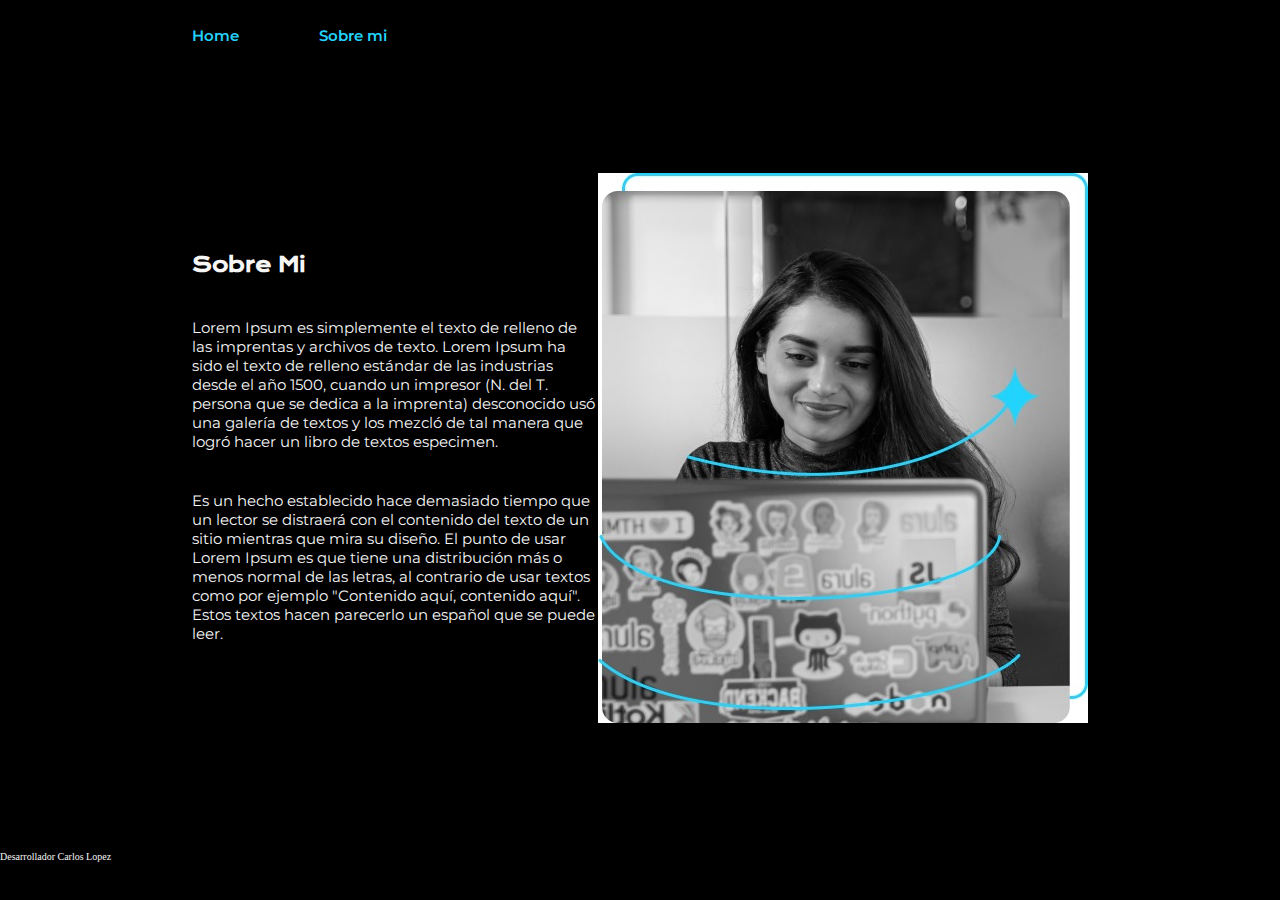
==== about.html @ 7e616ca5 "Franco Orellana Calderon" ====
<!DOCTYPE html>
<html lang="en">
<head>
    <meta charset="UTF-8">
    <meta name="viewport" content="width=device-width, initial-scale=1.0">
    <link rel="preconnect" href="https://fonts.googleapis.com">
<link rel="preconnect" href="https://fonts.gstatic.com" crossorigin>
<link href="https://fonts.googleapis.com/css2?family=Krona+One&display=swap" rel="stylesheet">
<link rel="preconnect" href="https://fonts.googleapis.com">
<link rel="preconnect" href="https://fonts.gstatic.com" crossorigin>
<link href="https://fonts.googleapis.com/css2?family=Krona+One&family=Montserrat:ital,wght@0,100..900;1,100..900&display=swap" rel="stylesheet">    
<title>Negocio Digital</title>
    <link rel="stylesheet" href="style.css">
</head>
<body> 
    <header class="header">
        <nav class="header__menu">
            <a href="index.html" class="header_menu_link">Home</a>
            <a href="SobreMi.html" class="header_menu_link">Sobre mi</a>
        </nav>
    </header>
    <main class="Presentation">
        <section class="Presentation__cont">
            <h1 class="Presentation_cont_Titl">Sobre Mi</h1>
            <p class="Presentation_cont_Txt">
                Lorem Ipsum es simplemente el texto de relleno de las imprentas y archivos de texto. 
                Lorem Ipsum ha sido el texto de relleno estándar de las industrias desde el año 1500,
                 cuando un impresor (N. del T. persona que se dedica a la imprenta) desconocido usó una galería de textos y 
                 los mezcló de tal manera que logró hacer un libro de textos especimen. 
            </p>
            <p class="Presentation_cont_Txt">
                Es un hecho establecido hace demasiado tiempo que un lector se distraerá con el contenido del 
                texto de un sitio mientras que mira su diseño. El punto de usar Lorem Ipsum es que tiene una distribución más o menos normal de las letras, al contrario de usar textos como por ejemplo "Contenido aquí, contenido aquí". Estos textos hacen parecerlo un español que se puede leer.
            </p>
        </section>
        <img src="WhatsApp Image 2025-03-17 at 08.09.15.jpeg" alt="">  
    </main>
    <footer class="text_inf">
        <p class="Desarrollador">Desarrollador Carlos Lopez</p>
    </footer>
</body>
</html>
---- style.css ----
@import url('https://fonts.googleapis.com/css2?family=Krona+One&display=swap');

:root {
    --Primary-color: #000000;
    --Secundary-color:#f6f6f6;
    --Terciary-color:#22d4fd;
    --hover-color: #d3d3d3;
    --fuente-krona: "Krona One", sans-serif;
    --fuente-Monserrat: Montserrat;
}
*{
  margin: 0;
  padding: 0;
}
html{
    font-size: 62.5%;
}
body{
    background-color: var(--Primary-color);
    color: var(--Secundary-color);
    box-sizing: border-box;
}
.header {
    padding: 2% 0 0% 15%;
}
.header__menu {
    display: flex;
    gap: 80px;
}
.header_menu_link{
    font-family: var(--fuente-Monserrat);
    font-size: 1.5rem;
    font-weight: 600;
    color: var(--Terciary-color);
    text-decoration: none;
}

.Presentation{
    display: flex;
    align-items: center;
    justify-content: space-between;
    margin: 10% 15%;
}
.Presentation__cont{
    width: 50%;
   display: flex;
   flex-direction: column;
   gap: 40px;
}
.Presentation_cont_Titl{
    font-family: var(--fuente-krona);
    font-size: 2rem;
}
.Titulo1{
    color: var(--Terciary-color);
}

.Presentation_cont_Txt {
    font-family: var(--fuente-Monserrat);
    font-size: 1.5rem;
}
.Presentation_cont_Link {
    display: flex;
    flex-direction: column;
    justify-content: space-between;
    align-items: center;
    gap: 32px;
}
.Presentation_Link_Subtitle{
    font-family: var(--fuente-krona);
    font-weight: 400;
    font-size: 1.5rem;
}
.Presentation_cont_Link1{
    display: flex;
    justify-content: center;
    gap: 16px;
    border: 2px solid var(--Terciary-color);
    width: 50%;
    text-align: center;
    border-radius: 8px;
    font-size: 1.5rem;
    font-weight: 600;
    padding: 21.5px 0;
    text-decoration: none;
    color: var(--Secundary-color);
    font-family: var(--fuente-Monserrat);    
}
.Presentation_cont_Link1:hover{
    background-color: var(--hover-color);
}
.Presentation__img{
    width: 50%;
}
.footer{
    color: var(--Primary-color);
    background-color: var(--Terciary-color);
    padding: 24px;
    text-align: center;
    font-family: var(--fuente-Monserrat);
    font-size: 1.2rem;
    font-weight: 400;
}
@media(max-width: 1200px){
    .header{
        padding: 10%;

    }
    .header__menu{
        justify-content: center;
    }
    .Presentation{
        flex-direction: column-reverse;
        padding: 5%;
    }
    .Presentation__cont{
        width: auto;
    }
}
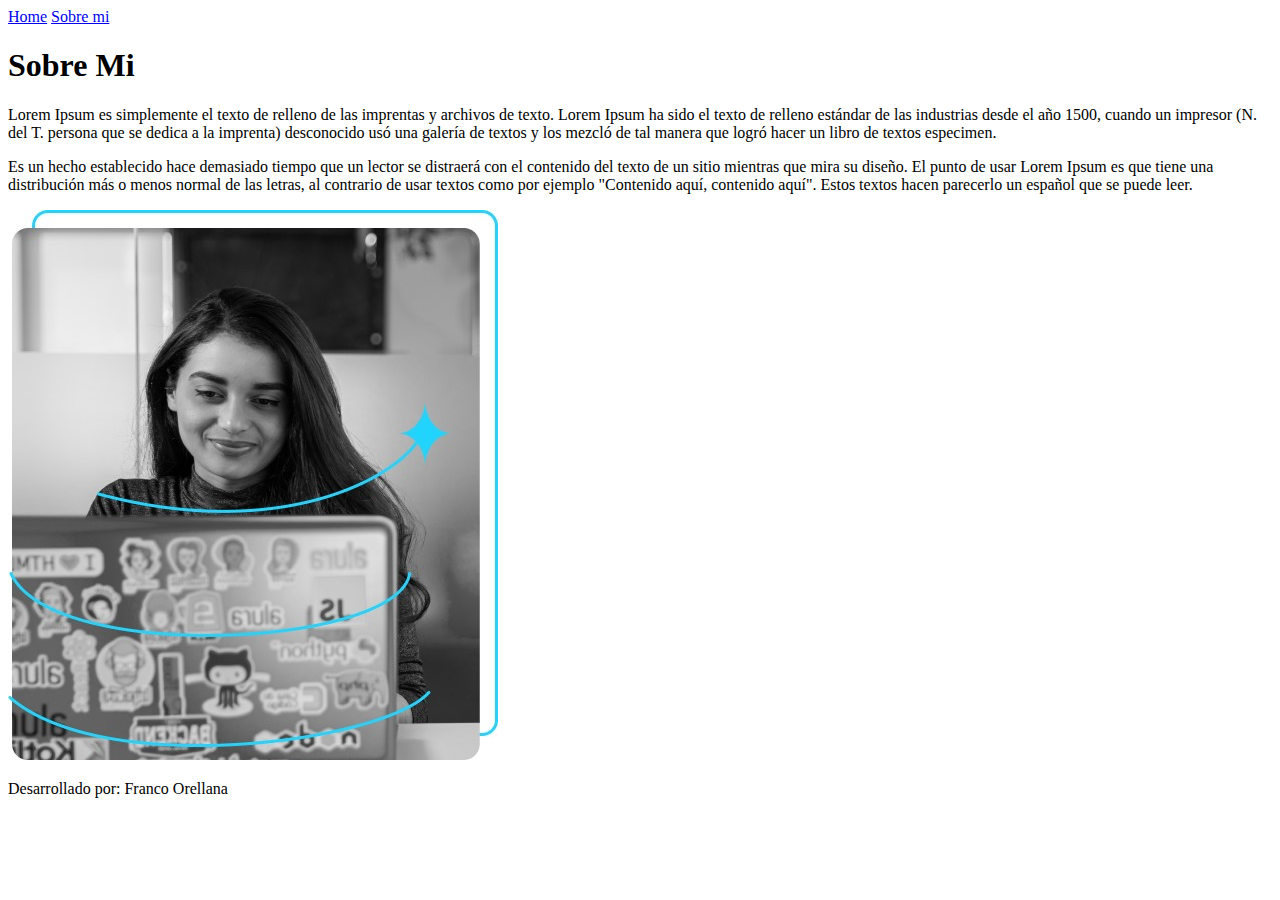
==== commit 0f9cc923: "Franco Orellana Calderon" ====
--- a/about.html
+++ b/about.html
@@ -4,19 +4,17 @@
     <meta charset="UTF-8">
     <meta name="viewport" content="width=device-width, initial-scale=1.0">
     <link rel="preconnect" href="https://fonts.googleapis.com">
-<link rel="preconnect" href="https://fonts.gstatic.com" crossorigin>
-<link href="https://fonts.googleapis.com/css2?family=Krona+One&display=swap" rel="stylesheet">
-<link rel="preconnect" href="https://fonts.googleapis.com">
-<link rel="preconnect" href="https://fonts.gstatic.com" crossorigin>
-<link href="https://fonts.googleapis.com/css2?family=Krona+One&family=Montserrat:ital,wght@0,100..900;1,100..900&display=swap" rel="stylesheet">    
-<title>Negocio Digital</title>
-    <link rel="stylesheet" href="style.css">
+    <link rel="preconnect" href="https://fonts.gstatic.com" crossorigin>
+    <link href="https://fonts.googleapis.com/css2?family=Montserrat:ital,wght@0,100..900;1,100..900&display=swap"
+        rel="stylesheet">
+    <title>Figma</title>
+    <link rel="stylesheet" href="./Style.css">
 </head>
-<body> 
+<body>
     <header class="header">
         <nav class="header__menu">
             <a href="index.html" class="header_menu_link">Home</a>
-            <a href="SobreMi.html" class="header_menu_link">Sobre mi</a>
+            <a href="about.html" class="header_menu_link">Sobre mi</a>
         </nav>
     </header>
     <main class="Presentation">
@@ -33,12 +31,11 @@
                 texto de un sitio mientras que mira su diseño. El punto de usar Lorem Ipsum es que tiene una distribución más o menos normal de las letras, al contrario de usar textos como por ejemplo "Contenido aquí, contenido aquí". Estos textos hacen parecerlo un español que se puede leer.
             </p>
         </section>
-        <img src="WhatsApp Image 2025-03-17 at 08.09.15.jpeg" alt="">  
+        <img src="WhatsApp Image 2025-03-17 at 08.09.15.jpeg" alt="">
     </main>
-    <footer class="text_inf">
-        <p class="Desarrollador">Desarrollador Carlos Lopez</p>
-    </footer>
+    <footer class="footer">
+        <p>Desarrollado por: Franco Orellana</p>
+
+    </footer>    
 </body>
-</html>
-
-
+</html>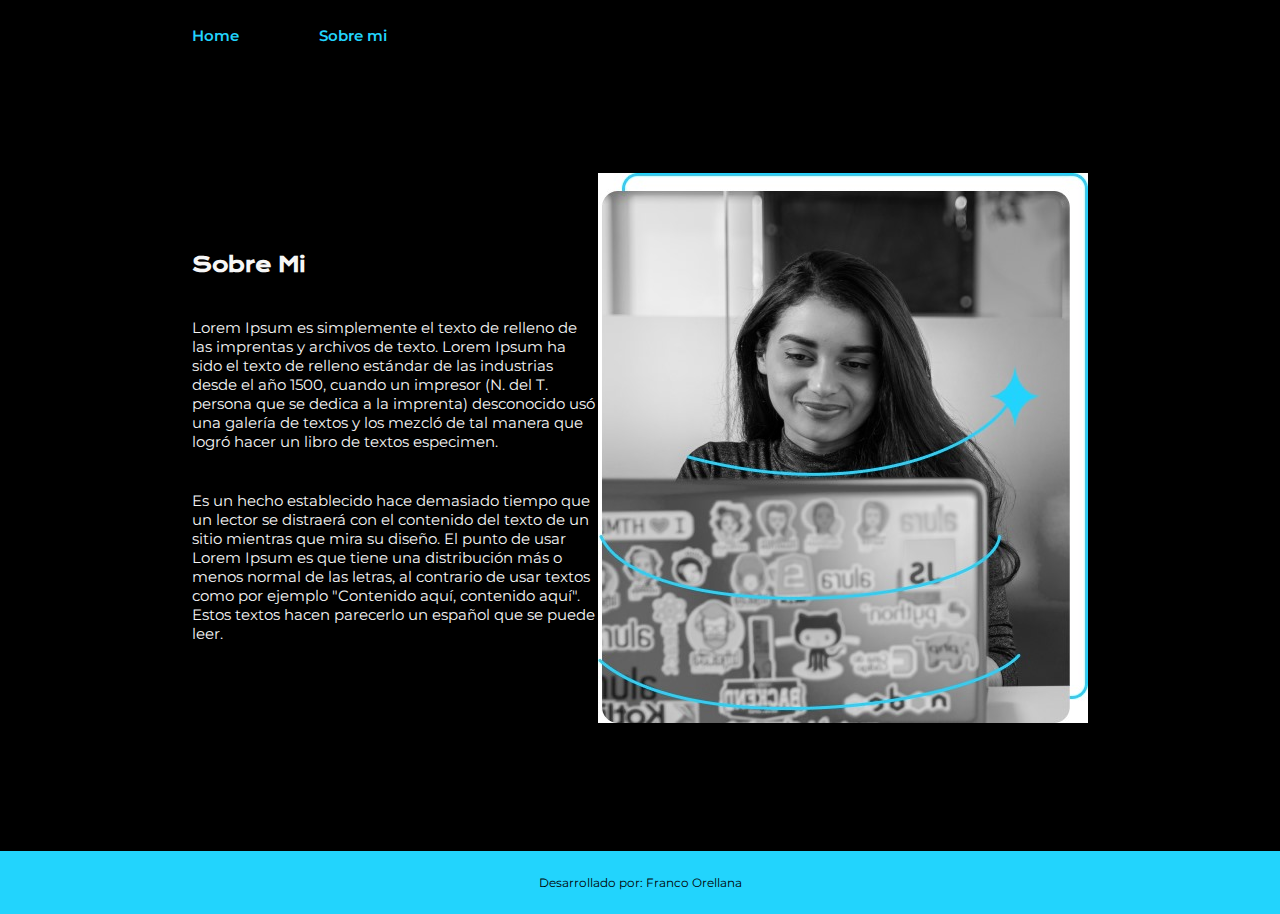
==== commit cba9669b: "Franco Orellana Calderon" ====
--- a/about.html
+++ b/about.html
@@ -8,7 +8,7 @@
     <link href="https://fonts.googleapis.com/css2?family=Montserrat:ital,wght@0,100..900;1,100..900&display=swap"
         rel="stylesheet">
     <title>Figma</title>
-    <link rel="stylesheet" href="./Style.css">
+    <link rel="stylesheet" href="style.css">
 </head>
 <body>
     <header class="header">
--- a/style.css
+++ b/style.css
@@ -0,0 +1,119 @@
+@import url('https://fonts.googleapis.com/css2?family=Krona+One&display=swap');
+
+:root {
+    --Primary-color: #000000;
+    --Secundary-color:#f6f6f6;
+    --Terciary-color:#22d4fd;
+    --hover-color: #d3d3d3;
+    --fuente-krona: "Krona One", sans-serif;
+    --fuente-Monserrat: Montserrat;
+}
+*{
+  margin: 0;
+  padding: 0;
+}
+html{
+    font-size: 62.5%;
+}
+body{
+    background-color: var(--Primary-color);
+    color: var(--Secundary-color);
+    box-sizing: border-box;
+}
+.header {
+    padding: 2% 0 0% 15%;
+}
+.header__menu {
+    display: flex;
+    gap: 80px;
+}
+.header_menu_link{
+    font-family: var(--fuente-Monserrat);
+    font-size: 1.5rem;
+    font-weight: 600;
+    color: var(--Terciary-color);
+    text-decoration: none;
+}
+
+.Presentation{
+    display: flex;
+    align-items: center;
+    justify-content: space-between;
+    margin: 10% 15%;
+}
+.Presentation__cont{
+    width: 50%;
+   display: flex;
+   flex-direction: column;
+   gap: 40px;
+}
+.Presentation_cont_Titl{
+    font-family: var(--fuente-krona);
+    font-size: 2rem;
+}
+.Titulo1{
+    color: var(--Terciary-color);
+}
+
+.Presentation_cont_Txt {
+    font-family: var(--fuente-Monserrat);
+    font-size: 1.5rem;
+}
+.Presentation_cont_Link {
+    display: flex;
+    flex-direction: column;
+    justify-content: space-between;
+    align-items: center;
+    gap: 32px;
+}
+.Presentation_Link_Subtitle{
+    font-family: var(--fuente-krona);
+    font-weight: 400;
+    font-size: 1.5rem;
+}
+.Presentation_cont_Link1{
+    display: flex;
+    justify-content: center;
+    gap: 16px;
+    border: 2px solid var(--Terciary-color);
+    width: 50%;
+    text-align: center;
+    border-radius: 8px;
+    font-size: 1.5rem;
+    font-weight: 600;
+    padding: 21.5px 0;
+    text-decoration: none;
+    color: var(--Secundary-color);
+    font-family: var(--fuente-Monserrat);    
+}
+.Presentation_cont_Link1:hover{
+    background-color: var(--hover-color);
+}
+.Presentation__img{
+    width: 50%;
+}
+.footer{
+    color: var(--Primary-color);
+    background-color: var(--Terciary-color);
+    padding: 24px;
+    text-align: center;
+    font-family: var(--fuente-Monserrat);
+    font-size: 1.2rem;
+    font-weight: 400;
+}
+@media(max-width: 1200px){
+    .header{
+        padding: 10%;
+
+    }
+    .header__menu{
+        justify-content: center;
+    }
+    .Presentation{
+        flex-direction: column-reverse;
+        padding: 5%;
+    }
+    .Presentation__cont{
+        width: auto;
+    }
+}